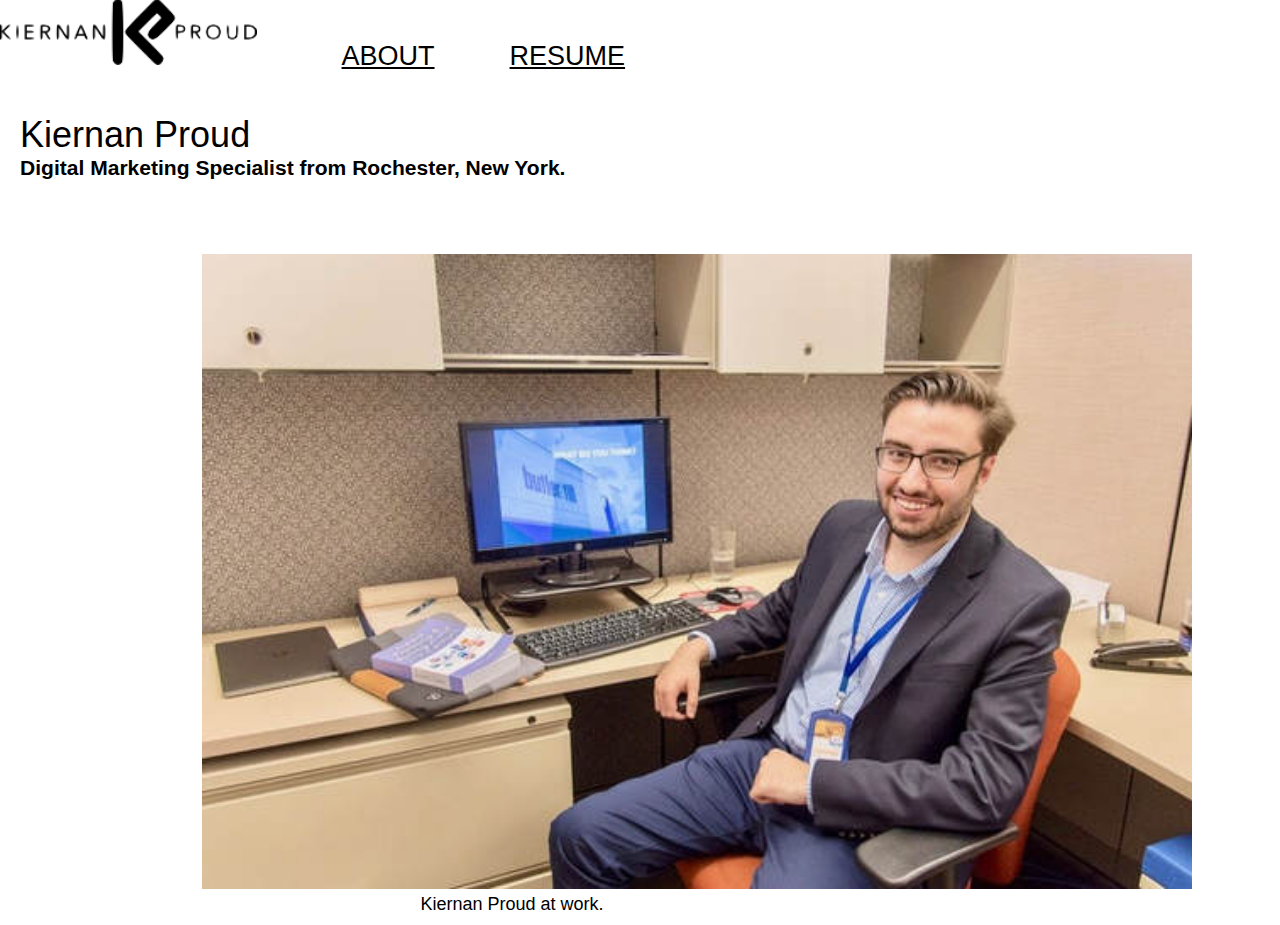
==== index.html @ de92c77a "copies assignment2 into repo" ====
<!DOCTYPE html>
<html lang="en">

<head>
    <meta charset="utf-8">
    <title>Kiernan Proud</title>
    <link rel="stylesheet" href="css/styles.css">
</head>

<body>

    <a href="index.html"><img src="images/kiernan-logo.png" alt="Kiernan Proud home page" height="65"></a>
    <a class="main-nav" href="about.html">About</a>
    <a class="main-nav" href="resume.html">Resume</a>
    <h1 class="h1-title"><br>Kiernan Proud</h1>
    <h3 class="h2-title">Digital Marketing Specialist from Rochester, New York. </h3>
    <div class="section-features">
            <figure>
                <img src="images/kiernan-picture1.jpg" alt="Kiernan Proud" width="1000">
                <figcaption>Kiernan Proud at work.</figcaption>
            </figure>
          


        </div>


</body>

</html>
---- css/styles.css ----
* {
    box-sizing:border-box;
    margin: 0;
}

header {
    margin-bottom: 100px;
}

html {
    color: #000000;
    /* set text color to white */
    font-size: 18px;
    font-family: "arial", "sans-serif";
}

body {
    background-size: cover;
    background-position: center;
    height: 100vh;
    /* use 100% of the view height (vh) so image doesn't repeat, but fills space instead) */
}

h1,
h2 {
    font-weight: 400;
}

.h1-title,
.h2-title,
.ul-title {
    margin-left: 20px;
}

a {
    padding: 0px 70px 0px 0px;
   
    color: #000000;
}

p {
    width: 100%;
    max-width: 500px;
}

img {
    padding: 0px 10px 0px 0px;
    /* only give some space to the right of images */
}

.image-box {
    width: 15%;
    padding: 20px;
    display: inline-block;
}

.section-pics {
    background-image: linear-gradient(#ffffff, #000000);
    background-color: rgba(255, 255, 255, 0.2);
    border: 1px solid #ffffff;
    width: 60%;
    margin-top: 5%;
    margin-right: 20%;
    margin-left: 20%;
}

.p-quote {
    background-color: rgba(0, 0, 0, 0.5);
    border-radius: 25px;
    padding: 10px;
    width: 50%;
    margin-top: 5%;
    margin-right: 25%;
    margin-left: 25%;
    margin-bottom: 20px;
    text-align: right;
    color: #ffffff;
    font-weight: 300;
}

.main-nav {
    text-transform: uppercase;
    text-decoration-color: #000000;
    font-size: 150%;
}

.section-features {
    width: 50%;
    margin-left: 15%;
    margin-right: 15%;
    margin-top: 5%;
    padding: 10px;
    color: #000000;
    background-color: rgba(255, 255, 255, 0.2);
    text-align: center;
}

.bottom-logo {
    width: 70%;
    margin-left: 15%;
    margin-right: 15%;
}

.section-pics-copy {
    width: 80%;
    margin-left: 10%;
    margin-right: 10%;
}
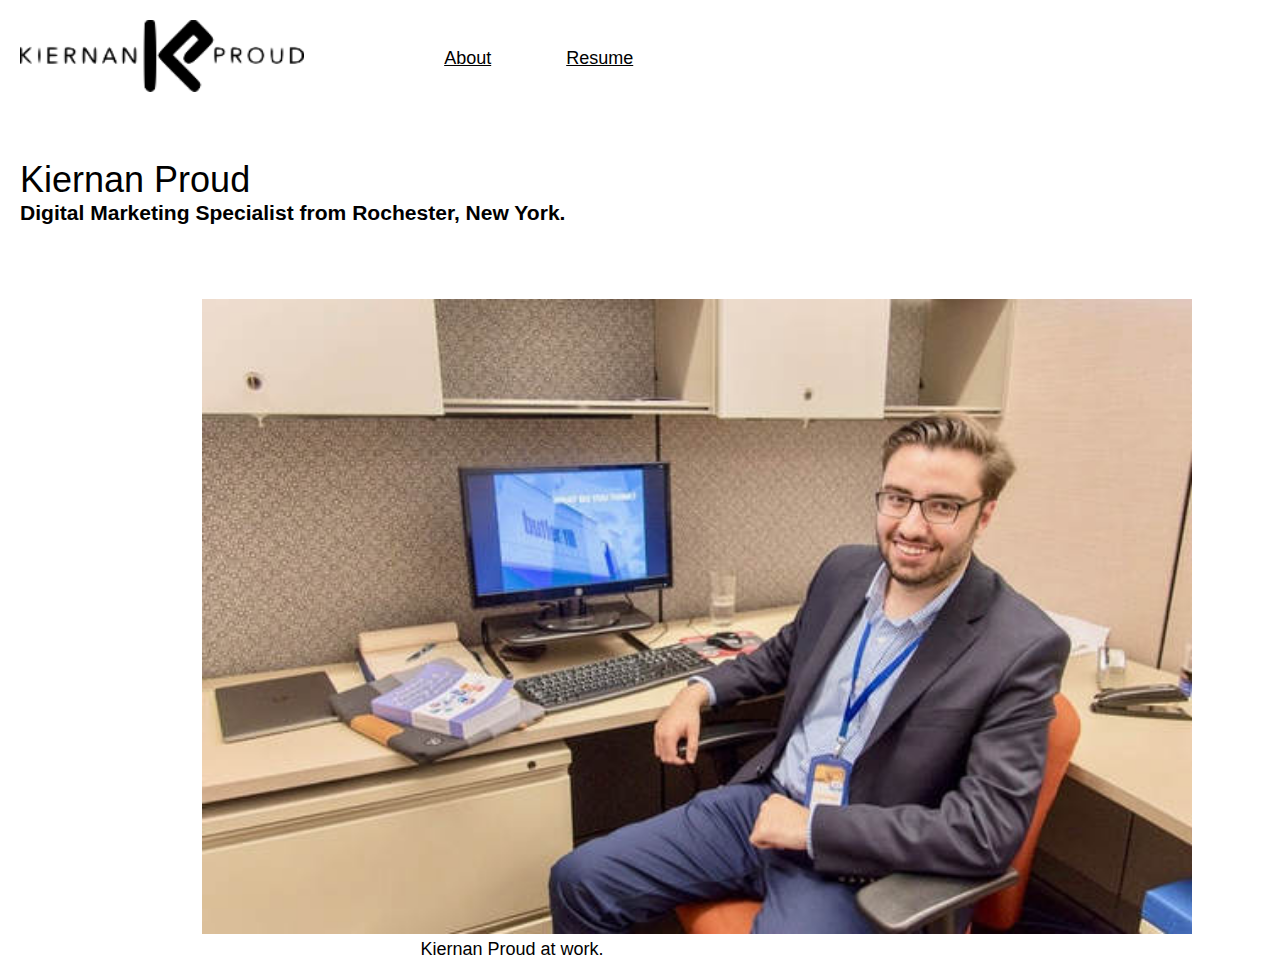
==== commit 41bd8b2e: "made updates in class" ====
--- a/index.html
+++ b/index.html
@@ -8,10 +8,27 @@
 </head>
 
 <body>
+    <header>
+        <a href="index.html"> <img class=
+        "logo"
+        src= "images/kiernan-logo.png" alt="Kiernan Proud's Logo"> 
+        </a> 
+    <nav>
+        <ul>
+            <l1><a href="about.html">About</a></l1>
+            <l1><a href="resume.html">Resume</a></l1>
+           
+        </ul>
+    
+    </nav>    
+        
+    
+    </header>
 
-    <a href="index.html"><img src="images/kiernan-logo.png" alt="Kiernan Proud home page" height="65"></a>
+<!--
     <a class="main-nav" href="about.html">About</a>
     <a class="main-nav" href="resume.html">Resume</a>
+-->
     <h1 class="h1-title"><br>Kiernan Proud</h1>
     <h3 class="h2-title">Digital Marketing Specialist from Rochester, New York. </h3>
     <div class="section-features">
--- a/css/styles.css
+++ b/css/styles.css
@@ -1,10 +1,22 @@
+.logo { 
+height: 4em;
+margin: 20px;
+}
+
 * {
     box-sizing:border-box;
     margin: 0;
 }
 
 header {
-    margin-bottom: 100px;
+    display: flex;
+    align-items: center;
+    background-color: #ffffff; 
+    
+    header nav{
+        flex: 1;
+    }
+   
 }
 
 html {
